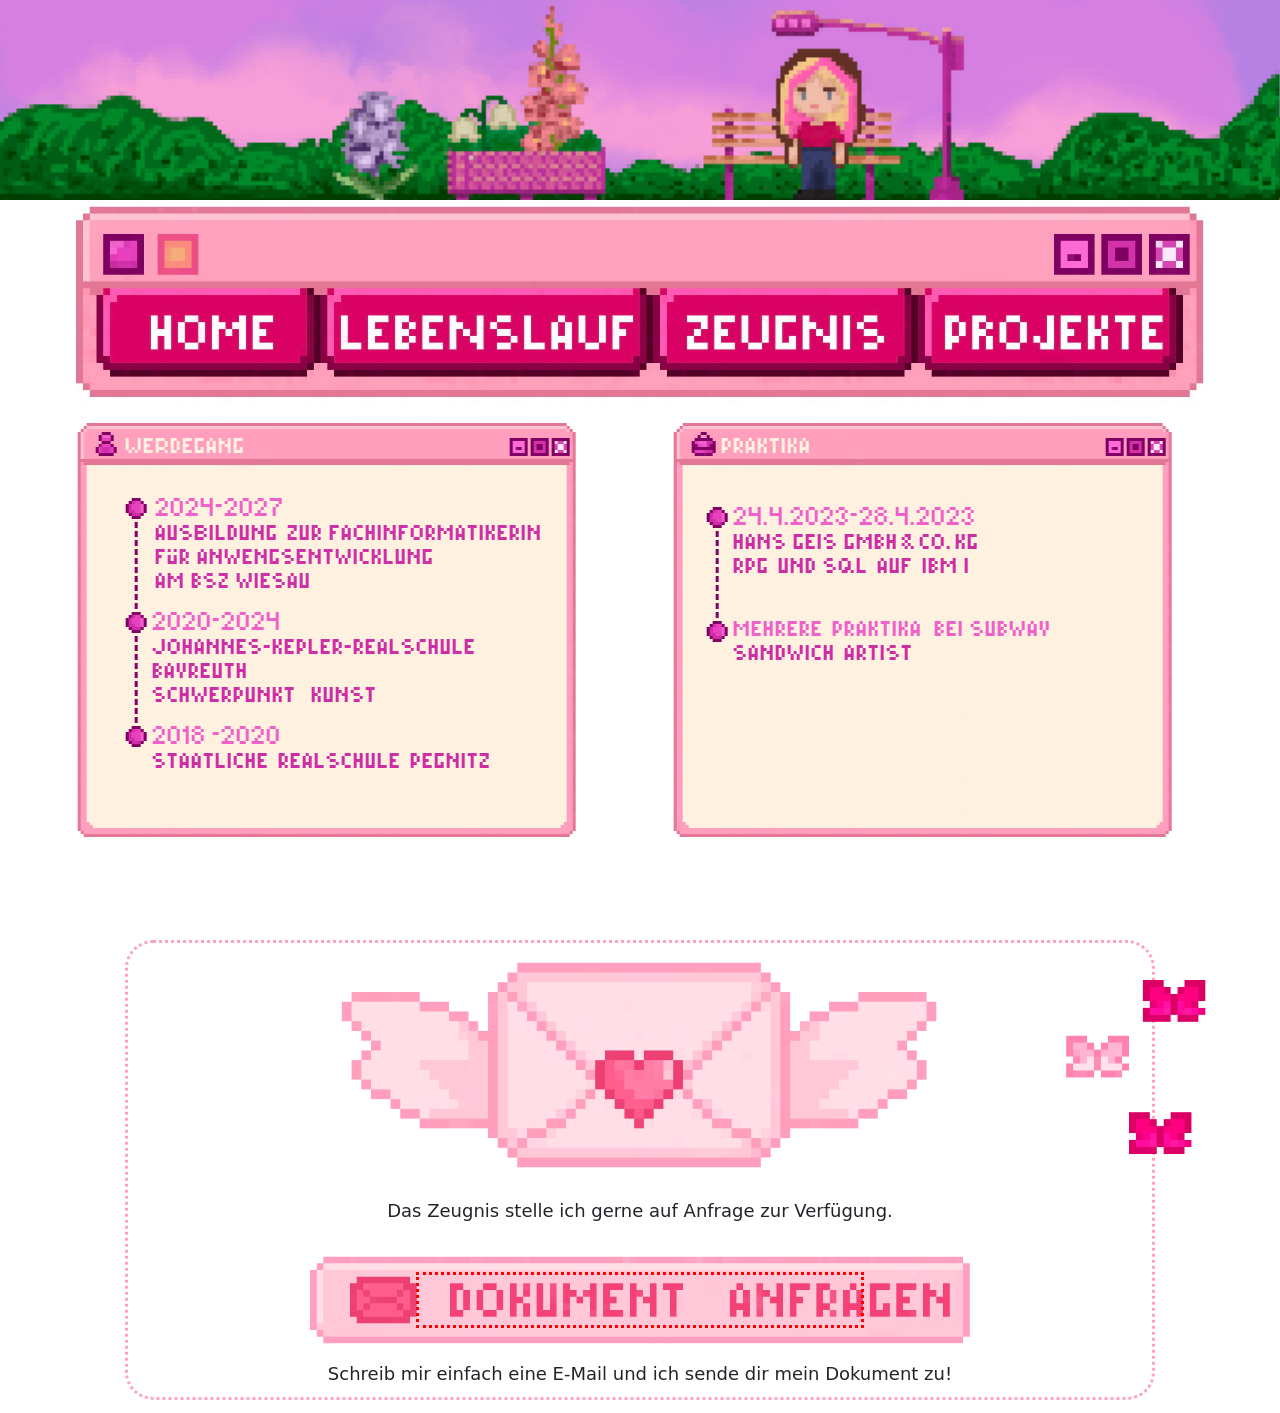
==== lebenslauf.html @ e22417cf "Init" ====
<!DOCTYPE html>
<html lang="en">
<head>
    <meta charset="UTF-8">
    <meta name="viewport" content="width=device-width, initial-scale=1.0">
    <link rel="icon" href="media/Teddy_deco.png" type="image/png">
    <link href="styles/main.css" rel="stylesheet"/>
    <link href="styles/lebenslauf.css" rel="stylesheet"/>
    <link href="styles/zeugnis.css" rel="stylesheet"/>
    <link href="https://cdn.jsdelivr.net/npm/bootstrap@5.3.3/dist/css/bootstrap.min.css" rel="stylesheet">
    <title>Lebenslauf</title>
</head>
<body>
    <div class="jumbotron-custom"></div>
    <nav class="navbar-custom">
        <div class="container-fluid">
            <ul class="navbar-ul">
                <li>
                    <a class="home" href="index.html"></a>
                </li>
                <li>
                    <a class="lebenslauf" href="#"></a>
                </li>
                <li>
                    <a class="zeugnis" href="zeugnis.html"></a>
                </li>
                <li>
                    <a class="projekte" href="projekte.html"></a>
                </li>
            </ul>
        </div>
    </nav>
    <div class="grid">
        <div class="grid-item">
            <img src="media/Werdegang.png" class="werdegang">
        </div>
        <div class="grid-item">
            <img src="media/Praktika.png" class="praktika">
        </div>
    </div>
    <div class="outline">
        <img src="./media/Email_zeichen.png" class="emailZeichen">
        <p>Das Zeugnis stelle ich gerne auf Anfrage zur Verfügung.</p>
        <div class="buttonDokumente">
            <a href="mailto:m<cecilia.gross07@icloud.com>?subject=Betreff&body=Inhalt"><EMAIL></a>
        </div>
        <p>Schreib mir einfach eine E-Mail und ich sende dir mein Dokument zu!</p>
        <img src="media/butterfly_deco.png" class="butterfly1">
    </div>
</body>
</html>
---- styles/main.css ----
html, body{
    font-family:'Lucida Sans', 'Lucida Sans Regular', 'Lucida Grande', 'Lucida Sans Unicode', Geneva, Verdana, sans-serif;
    /*overflow:hidden;
    margin: 0;*/
    scroll-behavior: smooth;
}

.jumbotron-custom {
  background-image: url("../media/Webseite_Main_Jumbotron.png");
  background-size: cover;
  background-position: center;
  background-repeat: no-repeat;
  padding: 100px 20px;
}

h1{
    text-align: center;
    color: #fff;
}

.navbar-custom {
  background-image: url("../media/Custom_Navbar_Complete.jpeg");
  background-size: contain;
  background-position: center;
  background-repeat: no-repeat;
  padding-top: 8vw;
  height: 16vw;
  position: relative;
}

.navbar-ul {
  list-style: none;
  display: flex;
  justify-content: center; 
  margin: 0;
  padding: 0;
}


.home{
    position:absolute;

    width:15%;
    height:25%;

    top:50%;
    left:8%;

    cursor:pointer;
}

.lebenslauf{
    position:absolute;

    width:22%;
    height:25%;

    top:50%;
    left:27%;

    cursor:pointer;
}

.zeugnis{
    position:absolute;

    width:18%;
    height:25%;

    top:50%;
    left:52%;

    cursor:pointer;
}

.projekte{
    position:absolute;

    width:18%;
    height:25%;

    top:50%;
    left:73%;

    cursor:pointer;
}

.wrapper{
    position: relative;
    width: 80%;
    background-color: #ffa4bd;
    border-radius: 25px;
    box-shadow: 0 0 42px #9a9a9a;
    top: 2vw;
}

.ueberschriften{
    padding-top: 10px;
    padding-left: 10px;
    color: #490032;
}

.selfie{
    width: 100%;
    max-width: 350px;
    aspect-ratio: 1 / 1;
    border-radius: 50%;
    object-fit: cover;
    box-shadow: 0 0 42px 2px #ffa4bd;
    margin-left: 10px;
    margin-top: 10px;
}

.fluffeluff{
    position: absolute;
    top: 70%;
    right: -2%; 
    width: clamp(40px, 5vw, 80px);
    height: auto;
}

.links-custom {
  background-image: url("../media/Custom_Links_Complete.png");
  background-size: cover;
  background-position: left;
  background-repeat: no-repeat;
  height: clamp(270px,23vw,360px);
  width: clamp(226px, 19vw, 300px);
  top: 1vw;
  position: relative;
}

.links-ul {
  list-style: none;
  display: flex;
  flex-direction: column; 
  margin: 0;
  padding: 0;
}

.start{
    position:absolute;

    width:89%;
    height:24%;

    top:4%;
    left:4%;

    cursor:pointer;
}

.skills{
    position:absolute;

    width:89%;
    height:24%;

    top:37%;
    left:4%;

    cursor:pointer;
}

.hobbies{
    position:absolute;

    width:89%;
    height:24%;

    top:70%;
    left:4%;

    cursor:pointer;
}

.introText{
    font-size: larger;
    padding-left: 1%;
    word-wrap: break-word;
    padding-right: 10%;
}

#skills{
    position: relative;
}

.skillsImage{
    width: 100%;
    height: 80%;
    margin-left: auto;
    margin-right: auto;
    padding-top: 5vw;
    position: relative;   
}

.butterfly1{
    position: absolute;
    top: 2%;
    right: -2%; 
    width: clamp(80px, 15vw, 200px);
    height: auto;
}
---- styles/lebenslauf.css ----
.grid{
    display: flex;
    flex-wrap: wrap;
    justify-content: center;  
    align-items: center;       
    gap: 20px;                 
}

.grid-item{
    display: flex;
    justify-content: center;   
    width: 100%;
}

/* Bilder */
.werdegang,
.praktika{
    width: 100%;     
}

/* Tablet/Desktop */
@media screen and (min-width:600px) {
    .grid-item{
        width: 70%;            
    }
}

@media screen and (min-width:800px) {
    .grid-item{
        width: 45%;            
    }
}
---- styles/zeugnis.css ----
.outline{
    text-align: center;
    font-size: large;
    width: 80%;
    margin-left: auto;
    margin-right: auto;
    outline: #ffa4bd dotted;
    margin-top: 5%;
    border-radius: 25px;
    position: relative;
}

.emailZeichen{
    padding-top: 10px;
    padding-bottom: 10px;
    width: 60%;
}

.buttonDokumente{
    padding-top: 10px;
    padding-bottom: 10px;
    background-image: url("../media/Button_Dokumente.png");
    background-size: contain;
    background-position: center;
    background-repeat: no-repeat;
    width: 90%;
    margin-left: auto;
    margin-right: auto;
    height: 100px;
    position: relative;
}

.buttonDokumente a{
    position: absolute;
    outline: red dotted;
    width:48%;
    height:50%;

    top:25%;
    left:26%;

    cursor:pointer;
}

.butterfly1{
    position: absolute;
    top: 5%;
    right: -6%; 
    width: clamp(45px, 12vw, 200px);
    height: auto;
}

p{
    padding-bottom: 10px;
    padding-top: 10px;
}
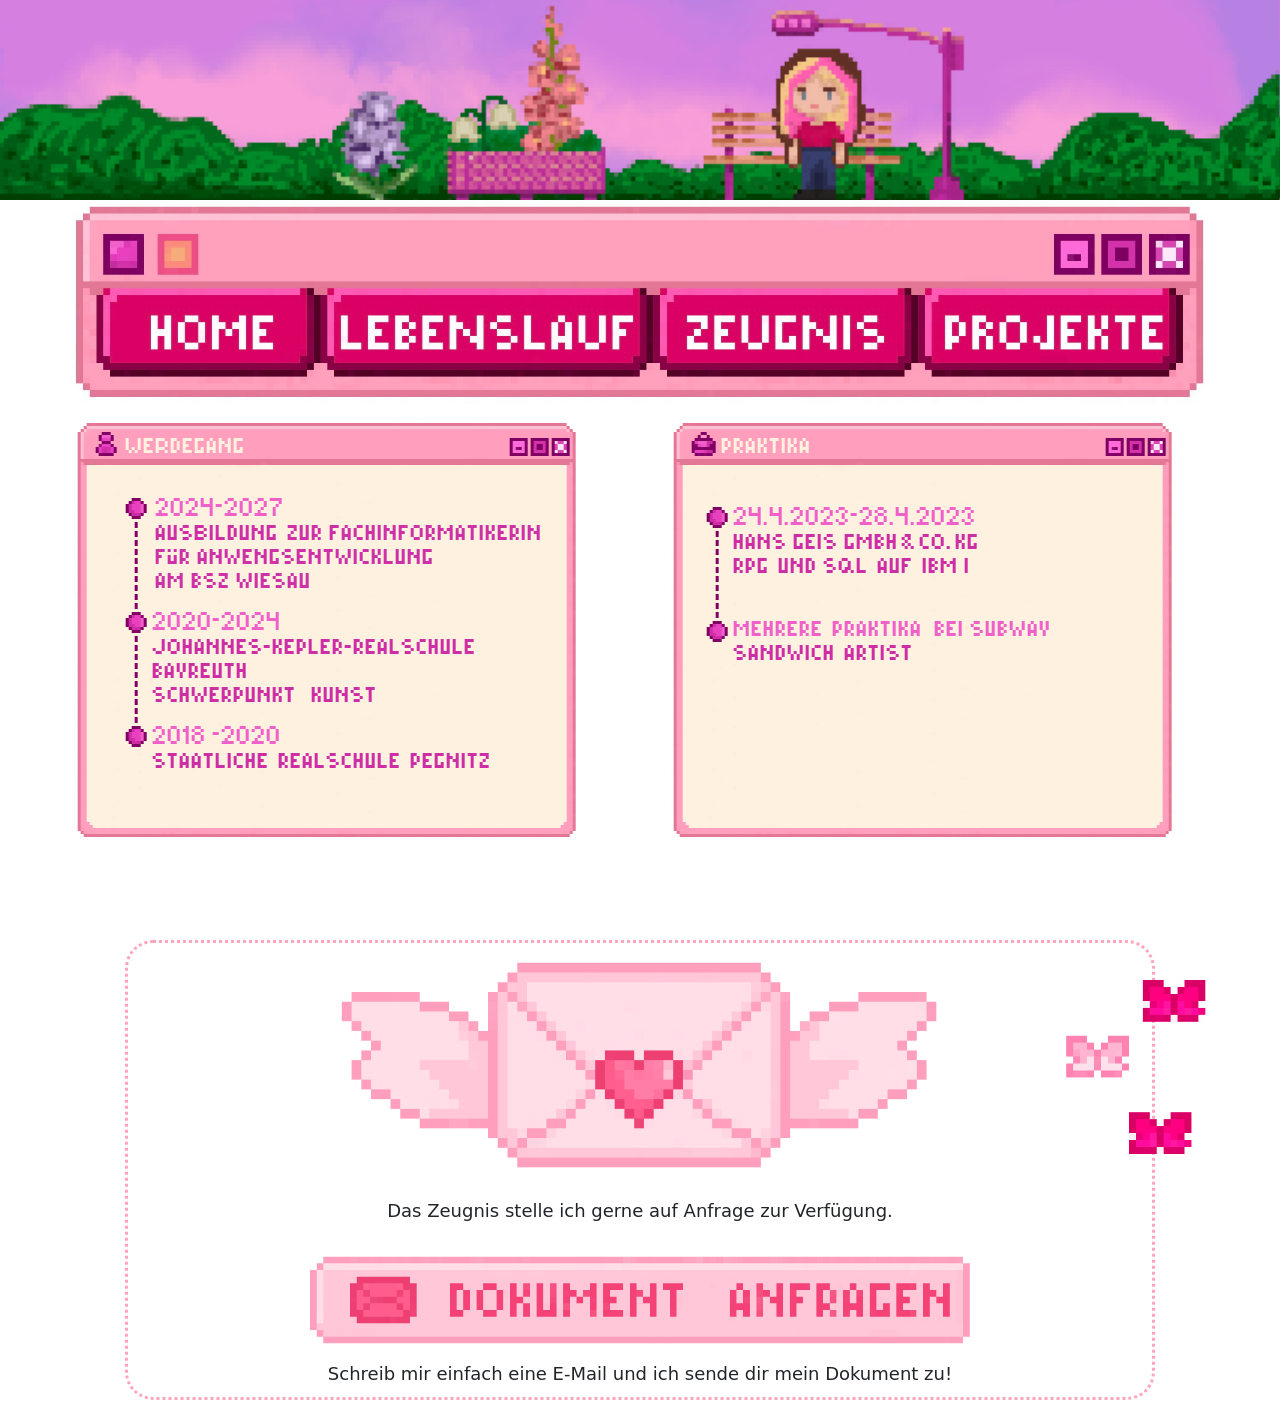
==== commit 81eebed6: "Projekte mit Links ausgestattet" ====
--- a/lebenslauf.html
+++ b/lebenslauf.html
@@ -42,7 +42,7 @@
         <img src="./media/Email_zeichen.png" class="emailZeichen">
         <p>Das Zeugnis stelle ich gerne auf Anfrage zur Verfügung.</p>
         <div class="buttonDokumente">
-            <a href="mailto:m<cecilia.gross07@icloud.com>?subject=Betreff&body=Inhalt"><EMAIL></a>
+            <a href="mailto:<cecilia.gross07@icloud.com>?subject=Betreff&body=Inhalt"><EMAIL></a>
         </div>
         <p>Schreib mir einfach eine E-Mail und ich sende dir mein Dokument zu!</p>
         <img src="media/butterfly_deco.png" class="butterfly1">
--- a/styles/zeugnis.css
+++ b/styles/zeugnis.css
@@ -32,7 +32,6 @@
 
 .buttonDokumente a{
     position: absolute;
-    outline: red dotted;
     width:48%;
     height:50%;
 
